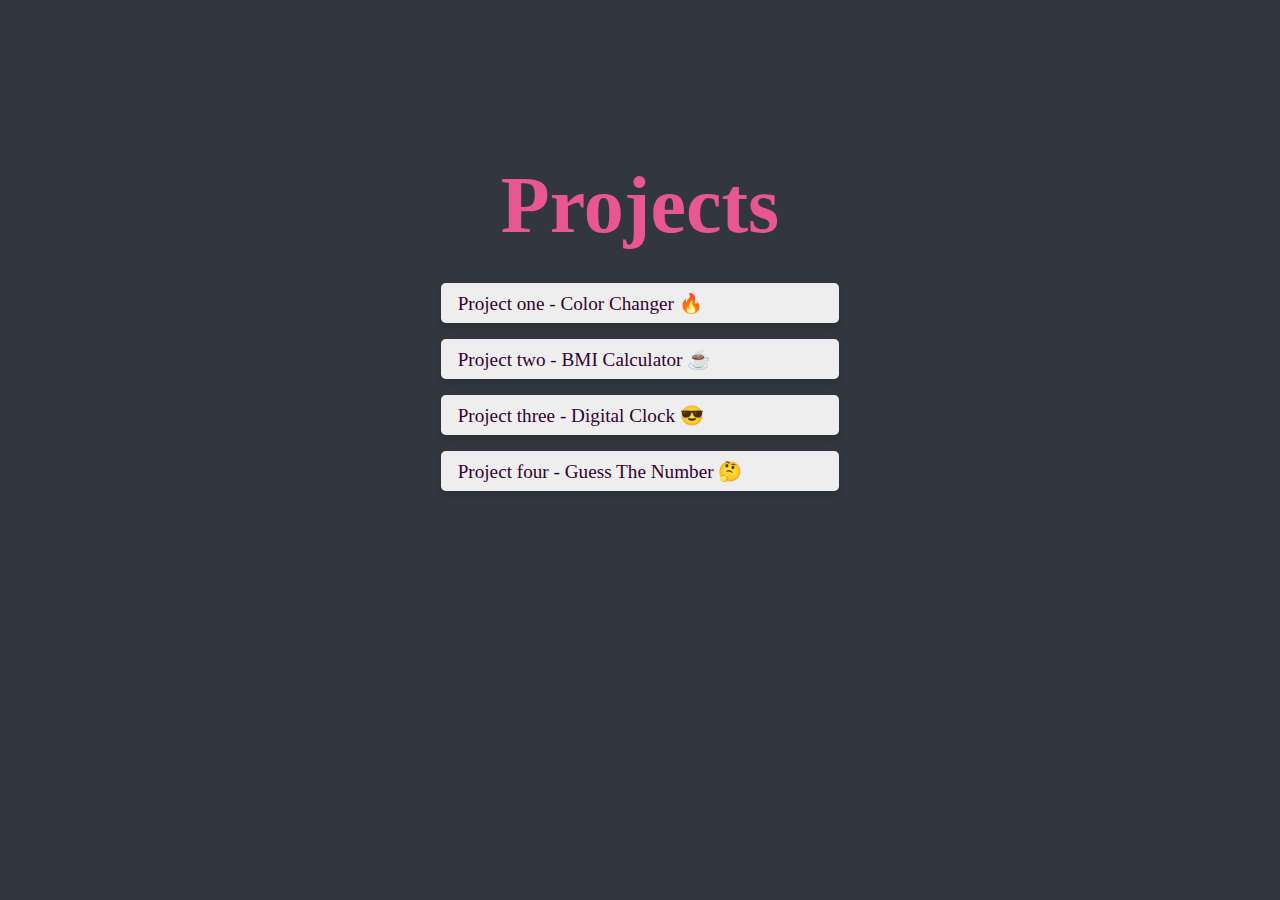
==== 07_four_projects/index.html @ b298c5b8 "all clear" ====
<!DOCTYPE html>
<html lang="en">
<head>
    <meta charset="UTF-8">
    <meta name="viewport" content="width=device-width, initial-scale=1.0">
    <title>Projects</title>
    <link rel="stylesheet" href="./styles.css">
</head>
<body class="bodyBlock">
    <div class="container">
        <h1 class="heading">Projects</h1>
        <div class="Projects">
            <div class="project" id="project-1"> <a href="./1-colorChanger/index.html" class="projectLink">Project one - Color Changer 🔥</a> </div>
            <div class="project" id="project-2"> <a href="./2-BMICalculator/index.html" class="projectLink">Project two - BMI Calculator ☕</a> </div>
            <div class="project" id="project-3"> <a href="./3-digitalClock/index.html" class="projectLink">Project three - Digital Clock 😎</a> </div>
            <div class="project" id="project-4"> <a href="./4-guessTheNumber/index.html" class="projectLink">Project four - Guess The Number 🤔</a> </div>
        </div>
    </div>
</body>
</html>
---- 07_four_projects/styles.css ----
*{
    padding: 0;
    margin: 0;
    box-sizing: border-box;
}
.bodyBlock{
    height:100vh;
    width: 100vw;
    background: #31363F;
    display: flex;
    justify-content: center;
}

.container{
    margin-top: 10rem;
    display: flex;
    flex-direction: column;
    gap: 2rem;
}
.heading{
    font-size: 5rem;
    font-family:Cambria, Cochin, Georgia, Times, 'Times New Roman', serif;
    color:#E95793;
    text-align: center;
    user-select: none;
}

.Projects{
    display: flex;
    flex-direction: column;
    gap: 1rem;
}

.project a {
    text-decoration: none;
    background-color: #EEEEEE;
    border-radius: 0.3rem;
    font-size: 1.2rem;
    color: #32012F;
    display: flex; /* Change from block to flex */
    align-items: center; /* Vertically center the text */
    padding-right: 6rem;
    padding-left: 1rem;
    height: 2.5rem;
    cursor: pointer;
    border: 1.5px solid transparent;
    box-shadow: 0 4px 8px rgba(0, 0, 0, 0.1); /* Light shadow */
    transition: box-shadow 0.2s ease, transform 0.2s ease;
    box-sizing: border-box; /* Ensures padding and border are included in the width and height */
}

.project a:active {
    box-shadow: 0 4px 8px rgba(255, 255, 255, 0.3); /* Lighter shadow when clicked */
    transform: translateY(2px); /* Move the button down slightly */
}

.project a:hover {
    border: 1.5px solid #940B92;
    box-sizing: border-box; 
    color: black;
}
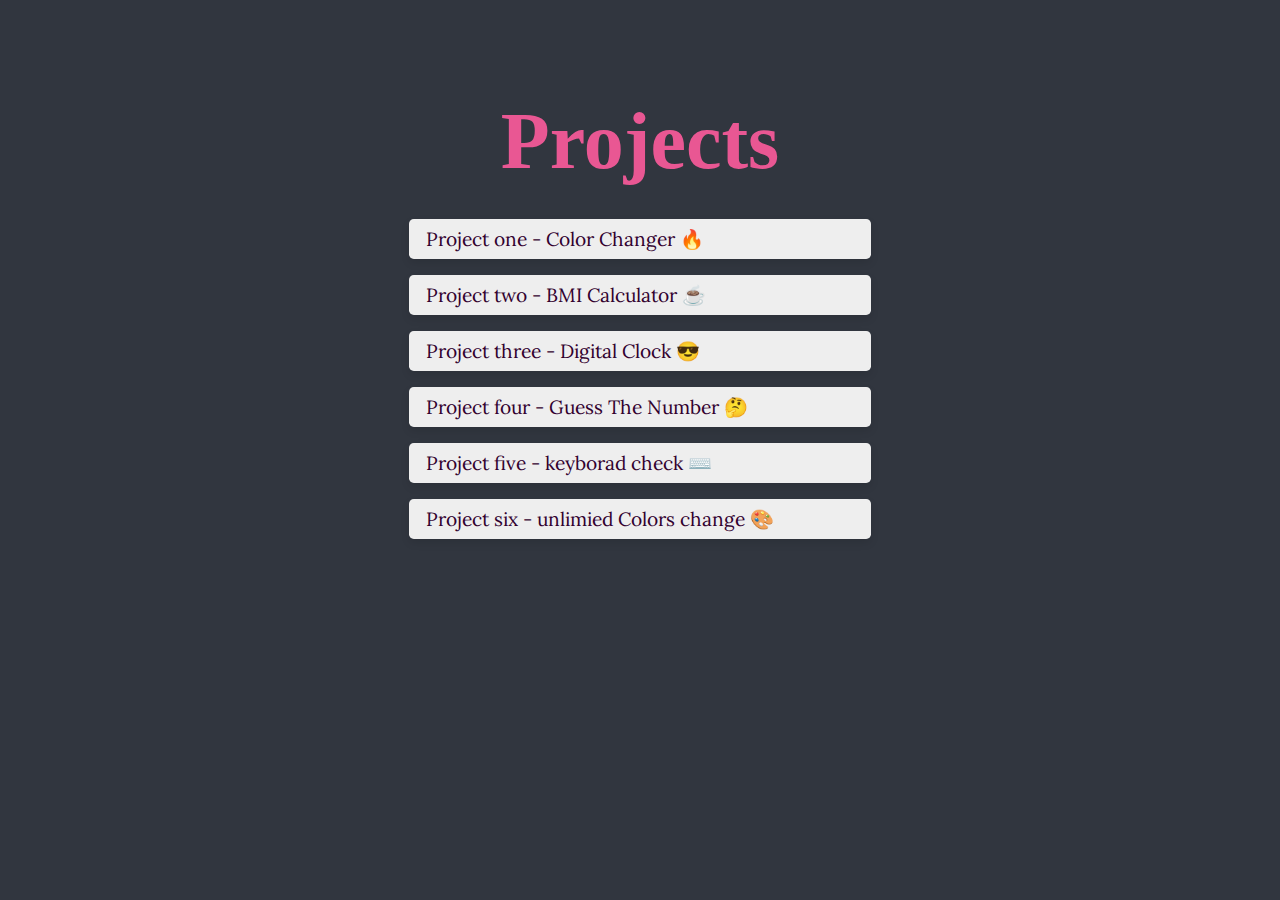
==== commit 19fb5103: "all clear" ====
--- a/07_four_projects/index.html
+++ b/07_four_projects/index.html
@@ -14,6 +14,8 @@
             <div class="project" id="project-2"> <a href="./2-BMICalculator/index.html" class="projectLink">Project two - BMI Calculator ☕</a> </div>
             <div class="project" id="project-3"> <a href="./3-digitalClock/index.html" class="projectLink">Project three - Digital Clock 😎</a> </div>
             <div class="project" id="project-4"> <a href="./4-guessTheNumber/index.html" class="projectLink">Project four - Guess The Number 🤔</a> </div>
+            <div class="project" id="project-5"> <a href="./4-guessTheNumber/index.html" class="projectLink">Project five - keyborad check ⌨️</a> </div>
+            <div class="project" id="project-6"> <a href="./6-unlimitedColors/six.html" class="projectLink">Project six - unlimied Colors change 🎨</a> </div>
         </div>
     </div>
 </body>
--- a/07_four_projects/styles.css
+++ b/07_four_projects/styles.css
@@ -1,3 +1,4 @@
+@import url('https://fonts.googleapis.com/css2?family=Lora:ital,wght@0,400..700;1,400..700&display=swap');
 *{
     padding: 0;
     margin: 0;
@@ -12,7 +13,7 @@
 }
 
 .container{
-    margin-top: 10rem;
+    margin-top: 6rem;
     display: flex;
     flex-direction: column;
     gap: 2rem;
@@ -47,6 +48,7 @@
     box-shadow: 0 4px 8px rgba(0, 0, 0, 0.1); /* Light shadow */
     transition: box-shadow 0.2s ease, transform 0.2s ease;
     box-sizing: border-box; /* Ensures padding and border are included in the width and height */
+    font-family: 'Lora';
 }
 
 .project a:active {
